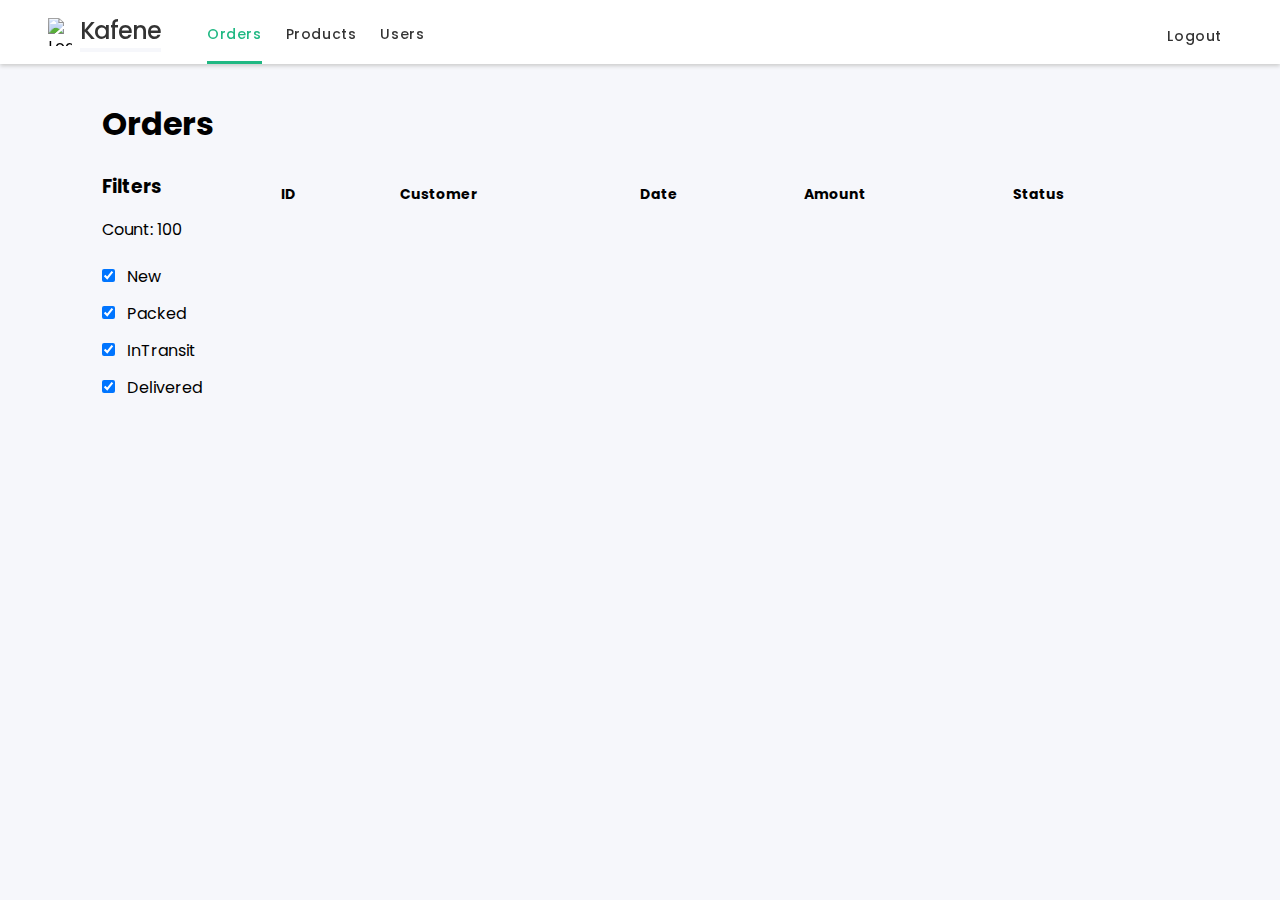
==== orders.html @ bfdeace2 "Add files via upload" ====
<!DOCTYPE html> 
<html>
    <head>
        <title>Kafene Web-App</title>
        <meta charset="UTF-8">
        <meta name="viewport" content="width=device-width,initial-scale=1">
        <link rel="stylesheet" href="./topbar.css">
        <link rel="stylesheet" href="./main.css">
        <script src="./query.js"></script>
    </head>
    <body>
        <header>
            <div>
                <div id="logo">
                    <img src="https://edu-web-fundamentals.web.app/static/media/logo.58169365.png" alt="Logo">
                    <span>Kafene</span>
                </div>
                <nav>
                    <a class="nav-list" href="./orders.html">Orders</a>
                    <a class="nav-list" href="./products.html">Products</a>
                    <a class="nav-list" href="./user-details.html">Users</a>
                </nav>
            </div>
            <a id="logout" href="./index.html">Logout</a>
        </header>
        <main>
            <div id="MainBox">
                <h1>Orders</h1>
                <div class="container">
                    <div class="filterBox">
                        <h3>Filters</h3>
                        <div class="filterOptions">
                            <p id="rowCount">Count: 100</p>
                            <label class="filterCheckBox"><input type="checkbox" name="ordersNew" checked="">New</label>
                            <label class="filterCheckBox"><input type="checkbox" name="ordersPacked" checked="">Packed</label>
                            <label class="filterCheckBox"><input type="checkbox" name="ordersIntransit" checked="">InTransit</label>
                            <label class="filterCheckBox"><input type="checkbox" name="ordersDelivered" checked="">Delivered</label>
                        </div>
                    </div>
                    <div class="tableContainer">
                        <table id="table">
                            <tr>
                                <th>ID</th>
                                <th>Customer</th>
                                <th>Date</th>
                                <th>Amount</th>
                                <th>Status</th>
                            </tr>
                            <tbody id="orderRows">
                            </tbody>
                        </table>
                    </div>
                </div>
            </div>
        </main>
        <script src="./log-out-fun.js"></script>
        <script src="./orders-details.js"></script>
    </body>
</html>
---- topbar.css ----
@import url('https://fonts.googleapis.com/css2?family=Poppins:wght@200;300;400;500;600;700&display=swap');
*{
    font-family: 'Poppins', sans-serif;
    margin: 0;
    box-sizing: border-box;
}
body{
    background-color: #f6f7fb;;
}
header{
    width: 100%;
    padding: 0 48px;
    display: flex;
    justify-content: space-between;
    align-items: center;
    position: fixed;
    top: 0;
    left: 0;
    z-index: 10;
    box-shadow: 0 2px 4px #ccc;
    background-color: #fff;
}
header>div:first-child{
    display: flex;
    align-items: center;
    justify-content: space-between;
}
#logo{
    display: flex;
    margin-right: 36px;
    align-items: center;
}
#logo>img{
    width: 24px;
    height: 28px;
    margin-right: 8px;
}
#logo>span{
    font-size: 24px;
    letter-spacing: -1px;
    font-weight: 500;
    color: rgba(0,0,0,.8);
}
header a{
    display: inline-block;
    text-decoration: none;
    color: rgba(0,0,0,.8);
    padding: 24px 0 16px;
    font-size: 14px;
    font-weight: 500;
    letter-spacing: .6px;
    margin: 0 10px;
}
.active-nav-list{
    color: #20b883;
    border-bottom: 3px solid #20b883;
}
main{
    margin-top: 100px;
}
---- main.css ----
@import url('https://fonts.googleapis.com/css2?family=Poppins:wght@200;300;400;500;600;700&display=swap');
*{
    font-family: 'Poppins', sans-serif;
    margin: 0;
    box-sizing: border-box;
   
   
}
#MainBox{
    width: 100%;
    padding: 0 8% 4%; 
    
    
  
}
.container{
    width: 100%;
    display: flex;
    align-items: flex-start;
    padding: 24px 0;
}
.filterBox{
    width: 180px;
}
.filterOptions{
    display: flex;
    flex-direction: column;
}
p{
    margin: 16px 0;
}
.filterCheckBox{
    margin: 6px 0;
    cursor: pointer;
}
.filterCheckBox>input{
    margin-right: 12px;
}
.tableContainer{
    width: 100%;
}
#table{
    width: 100%;
    border-collapse: collapse;    
    border-spacing: 2px;
}
td,th{
    text-align: left;
    padding: 12px 24px;
    font-size: 14px;
}
tbody td,span{
    background-color: #fff;
    border-bottom: 4px solid #f6f7fb;
    color: #8c8c8c;
}
.primary-text{
    color: rgba(0,0,0,.8);
    font-weight: 500;
}
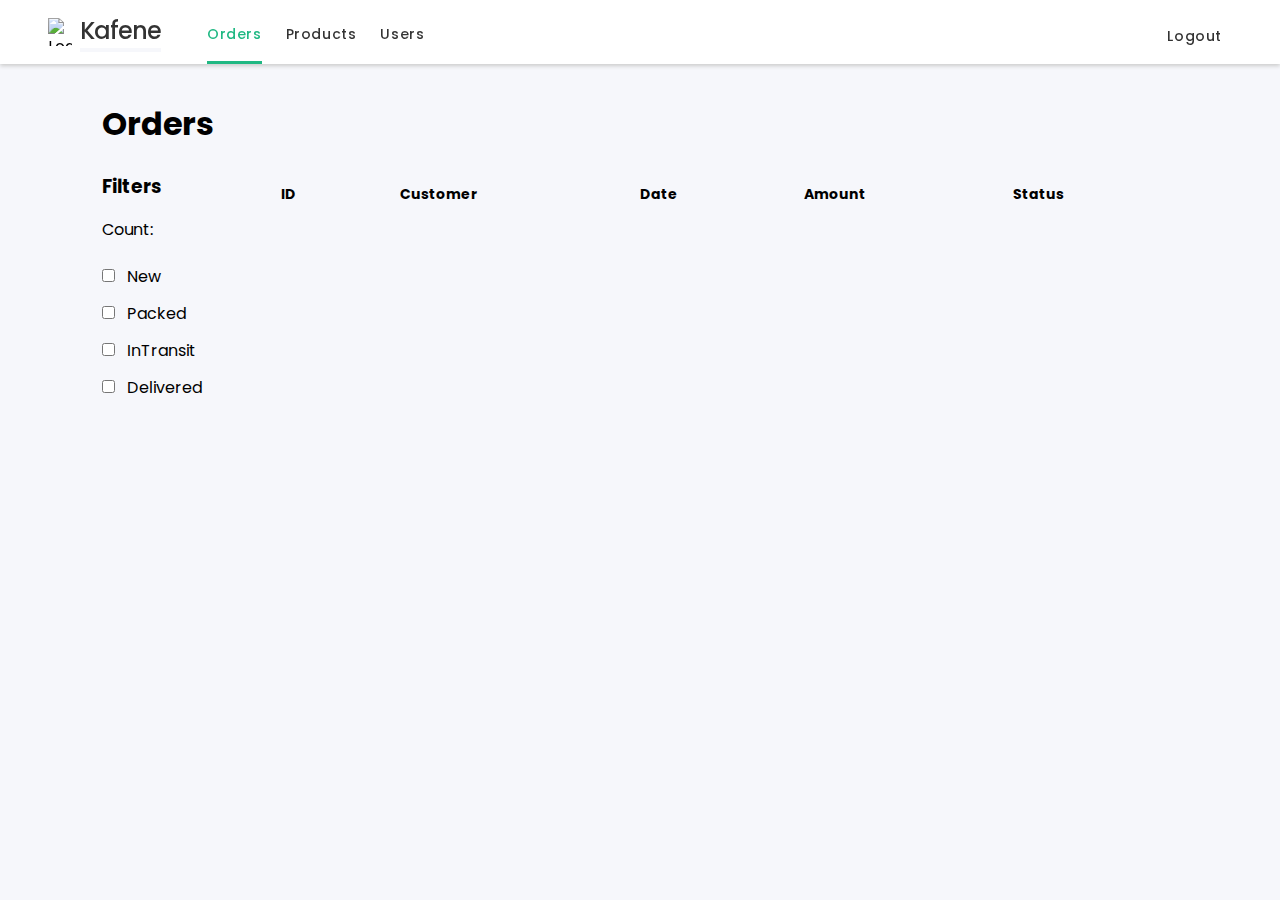
==== commit b64f9cf1: "Add files via upload" ====
--- a/orders.html
+++ b/orders.html
@@ -1,59 +1,63 @@
-<!DOCTYPE html> 
+<!DOCTYPE html>
 <html>
-    <head>
-        <title>Kafene Web-App</title>
-        <meta charset="UTF-8">
-        <meta name="viewport" content="width=device-width,initial-scale=1">
-        <link rel="stylesheet" href="./topbar.css">
-        <link rel="stylesheet" href="./main.css">
-        <script src="./query.js"></script>
-    </head>
-    <body>
-        <header>
-            <div>
-                <div id="logo">
-                    <img src="https://edu-web-fundamentals.web.app/static/media/logo.58169365.png" alt="Logo">
-                    <span>Kafene</span>
-                </div>
-                <nav>
-                    <a class="nav-list" href="./orders.html">Orders</a>
-                    <a class="nav-list" href="./products.html">Products</a>
-                    <a class="nav-list" href="./user-details.html">Users</a>
-                </nav>
+
+<head>
+    <title>Kafene Web-App</title>
+    <meta charset="UTF-8">
+    <meta name="viewport" content="width=device-width,initial-scale=1">
+    <link rel="stylesheet" href="./topbar.css">
+    <link rel="stylesheet" href="./main.css">
+    <script src="./query.js"></script>
+   
+</head>
+
+<body>
+    <header>
+        <div>
+            <div id="logo">
+                <img src="https://edu-web-fundamentals.web.app/static/media/logo.58169365.png" alt="Logo">
+                <span>Kafene</span>
             </div>
-            <a id="logout" href="./index.html">Logout</a>
-        </header>
-        <main>
-            <div id="MainBox">
-                <h1>Orders</h1>
-                <div class="container">
-                    <div class="filterBox">
-                        <h3>Filters</h3>
-                        <div class="filterOptions">
-                            <p id="rowCount">Count: 100</p>
-                            <label class="filterCheckBox"><input type="checkbox" name="ordersNew" checked="">New</label>
-                            <label class="filterCheckBox"><input type="checkbox" name="ordersPacked" checked="">Packed</label>
-                            <label class="filterCheckBox"><input type="checkbox" name="ordersIntransit" checked="">InTransit</label>
-                            <label class="filterCheckBox"><input type="checkbox" name="ordersDelivered" checked="">Delivered</label>
-                        </div>
-                    </div>
-                    <div class="tableContainer">
-                        <table id="table">
-                            <tr>
-                                <th>ID</th>
-                                <th>Customer</th>
-                                <th>Date</th>
-                                <th>Amount</th>
-                                <th>Status</th>
-                            </tr>
-                            <tbody id="orderRows">
-                            </tbody>
-                        </table>
+            <nav>
+                <a class="nav-list" href="./orders.html">Orders</a>
+                <a class="nav-list" href="./products.html">Products</a>
+                <a class="nav-list" href="./user-details.html">Users</a>
+            </nav>
+        </div>
+        <a id="logout" href="./index.html">Logout</a>
+    </header>
+    <main>
+        <div id="main">
+            <h1>Orders</h1>
+            <div class="container">
+                <div class="filterContainer">
+                    <h3>Filters</h3>
+                    <div class="filter">
+                        <p id="rowCount">Count: </p>
+                        <label class="fcheckbox"><input type="checkbox" name="neworder">New</label>
+                        <label class="fcheckbox"><input type="checkbox" name="packedorder">Packed</label>
+                        <label class="fcheckbox"><input type="checkbox" name="transitOrder">InTransit</label>
+                        <label class="fcheckbox"><input type="checkbox" name="deliveredOrder">Delivered</label>
                     </div>
                 </div>
+                <div class="tableContainer">
+                    <table id="table">
+                        <tr>
+                            <th>ID</th>
+                            <th>Customer</th>
+                            <th>Date</th>
+                            <th>Amount</th>
+                            <th>Status</th>
+                        </tr>
+                        <tbody id="orderRows">
+                        </tbody>
+                    </table>
+                </div>
             </div>
-        </main>
-        <script src="./log-out-fun.js"></script>
-        <script src="./orders-details.js"></script>
-    </body>
+        </div>
+    </main>
+    <script src="./log-out-fun.js"></script>
+    <script src="./orders-details.js"></script>
+</body>
+
 </html>--- a/topbar.css
+++ b/topbar.css
@@ -20,7 +20,7 @@
     box-shadow: 0 2px 4px #ccc;
     background-color: #fff;
 }
-header>div:first-child{
+header div{
     display: flex;
     align-items: center;
     justify-content: space-between;
--- a/main.css
+++ b/main.css
@@ -3,15 +3,10 @@
     font-family: 'Poppins', sans-serif;
     margin: 0;
     box-sizing: border-box;
-   
-   
 }
-#MainBox{
+#main{
     width: 100%;
-    padding: 0 8% 4%; 
-    
-    
-  
+    padding: 0 8% 4%;
 }
 .container{
     width: 100%;
@@ -19,21 +14,21 @@
     align-items: flex-start;
     padding: 24px 0;
 }
-.filterBox{
+.filterContainer{
     width: 180px;
 }
-.filterOptions{
+.filter{
     display: flex;
     flex-direction: column;
 }
 p{
     margin: 16px 0;
 }
-.filterCheckBox{
+.fcheckbox{
     margin: 6px 0;
     cursor: pointer;
 }
-.filterCheckBox>input{
+.fcheckbox>input{
     margin-right: 12px;
 }
 .tableContainer{
